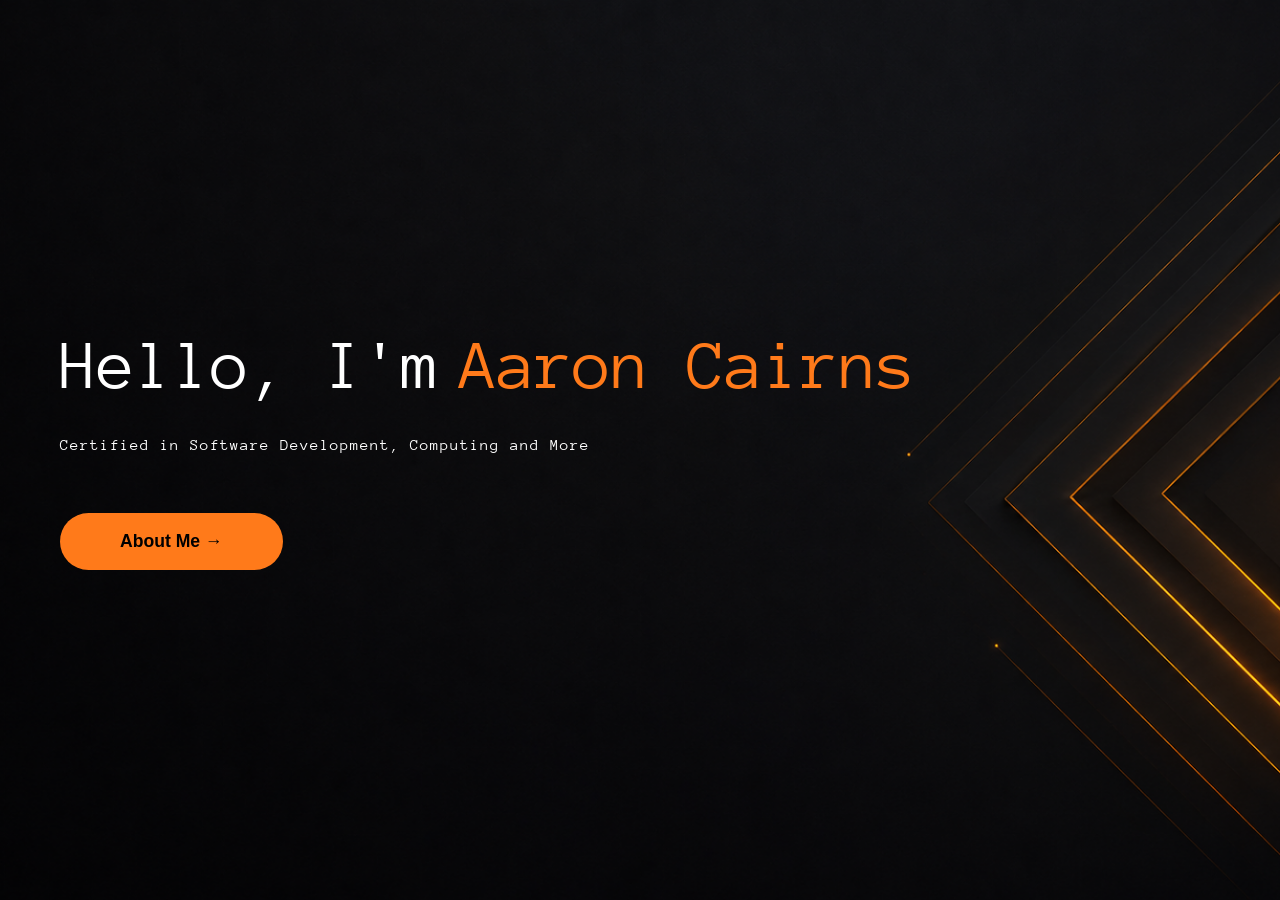
==== index.html @ f29421a5 "Update index.html" ====
<!DOCTYPE html>
<html lang="en">
<head>
    <meta charset="UTF-8">
    <meta name="viewport" content="width=device-width, initial-scale=1.0">
    <title>Aaron Cairns</title>

    <link rel="stylesheet" href="/Styles/global.css">
    <link rel="stylesheet" href="/Styles/index.css">

    <link rel="preconnect" href="https://fonts.googleapis.com">
    <link rel="preconnect" href="https://fonts.gstatic.com" crossorigin>
    <link rel="stylesheet" href="https://fonts.googleapis.com/css2?family=Anonymous+Pro:wght@400&display=swap">
</head>
<body>

<section class="hero">
    <div class="hero-content">

        <h1 class="title">
            <span class="white-text">Hello, I'm</span>
            <span class="orange-text">Aaron Cairns</span>
        </h1>

        <p class="subtitle">
            Certified in Software Development, Computing and More
        </p>

        <a href="/Pages/about.html" class="btn">About Me →</a>

    </div>
</section>

<script src="/js/index.js"></script>
</body>
</html>
---- Styles/global.css ----
*{
    margin:0;
    padding:0;
    box-sizing:border-box;
}

:root{
    --primary:#ff7a1a;
    --primary-hover:#ff9345;
    --white:#ffffff;
    --dark:#000000;
}

html{
    scroll-behavior:smooth;
}

body{
    font-family:'Anonymous Pro', monospace;
    background:#000;
    color:#fff;
    overflow-x:hidden;
}

.outline-btn{
    width:300px;
    height:60px;
    display:flex;
    justify-content:center;
    align-items:center;
    text-decoration:none;
    font-family:'Anonymous Pro', monospace;
    font-size:2rem;
    font-weight:700;
    color:white;
    border:3px solid var(--primary);
    border-radius:999px;
    background:transparent;
    transition:.3s ease;
}

.outline-btn:hover{
    background:var(--primary);
    color:black;
    box-shadow:
        0 0 15px rgba(255,122,26,.4),
        0 0 30px rgba(255,122,26,.2);
    transform:translateY(-3px);
}

@keyframes bgZoomOut{
    from{
        transform:scale(1.15);
    }

    to{
        transform:scale(1);
    }
}

@keyframes slideInLeft{
    from{
        opacity:0;
        transform:translateX(-80px);
        filter:blur(10px);
    }

    to{
        opacity:1;
        transform:translateX(0);
        filter:blur(0);
    }
}

@keyframes fadeUp{
    from{
        opacity:0;
        transform:translateY(30px);
        filter:blur(8px);
    }

    to{
        opacity:1;
        transform:translateY(0);
        filter:blur(0);
    }
}

@keyframes revealLetter{
    0%{
        opacity:0;
        transform:translateY(40px);
        filter:blur(10px);
    }

    60%{
        opacity:1;
        transform:translateY(-4px);
        filter:blur(0);
    }

    100%{
        opacity:1;
        transform:translateY(0);
        filter:blur(0);
    }
}
---- Styles/index.css ----
.hero{
    width:100%;
    height:100vh;
    position:relative;
    overflow:hidden;
    display:flex;
    align-items:center;
    padding-left:60px;
}

.hero::before{
    content:"";
    position:absolute;
    inset:0;
    background-image:url("../Assets/images/index.png");
    background-size:cover;
    background-position:center;
    background-repeat:no-repeat;
    transform:scale(1.15);
    animation:bgZoomOut 2.5s ease forwards;
    z-index:-1;
}

.hero-content{
    position:relative;
    z-index:2;
    width:max-content;
}

.title{
    display:flex;
    align-items:center;
    gap:20px;
    white-space:nowrap;
    font-size:clamp(70px,5vw,90px);
    line-height:1;
    font-weight:400;
    margin-bottom:35px;
}

.white-text{
    color:white;
    opacity:0;
    animation:slideInLeft 1s ease forwards;
}

.orange-text{
    color:var(--primary);
    white-space:nowrap;
}

.orange-text span{
    display:inline-block;
}

.subtitle{
    font-size:clamp(16px,1.2vw,24px);
    letter-spacing:1px;
    margin-bottom:60px;
    opacity:0;
    animation:fadeUp .8s ease forwards;
    animation-delay:1.2s;
}

.btn{
    display:inline-block;
    padding:18px 60px;
    border-radius:999px;
    background:var(--primary);
    color:#000;
    text-decoration:none;
    font-family:Arial, sans-serif;
    font-weight:700;
    font-size:1.1rem;
    opacity:0;
    animation:fadeUp .8s ease forwards;
    animation-delay:1.6s;
    transition:.3s ease;
}

.btn:hover{
    background:var(--primary-hover);
    transform:translateY(-4px);
    box-shadow:
        0 0 15px rgba(255,122,26,.4),
        0 0 30px rgba(255,122,26,.2);
}

@media(max-width:768px){
    .hero{
        padding:30px;
    }

    .title{
        flex-direction:column;
        align-items:flex-start;
        gap:10px;
        font-size:55px;
    }

    .subtitle{
        font-size:18px;
    }

    .btn{
        padding:15px 45px;
    }
}
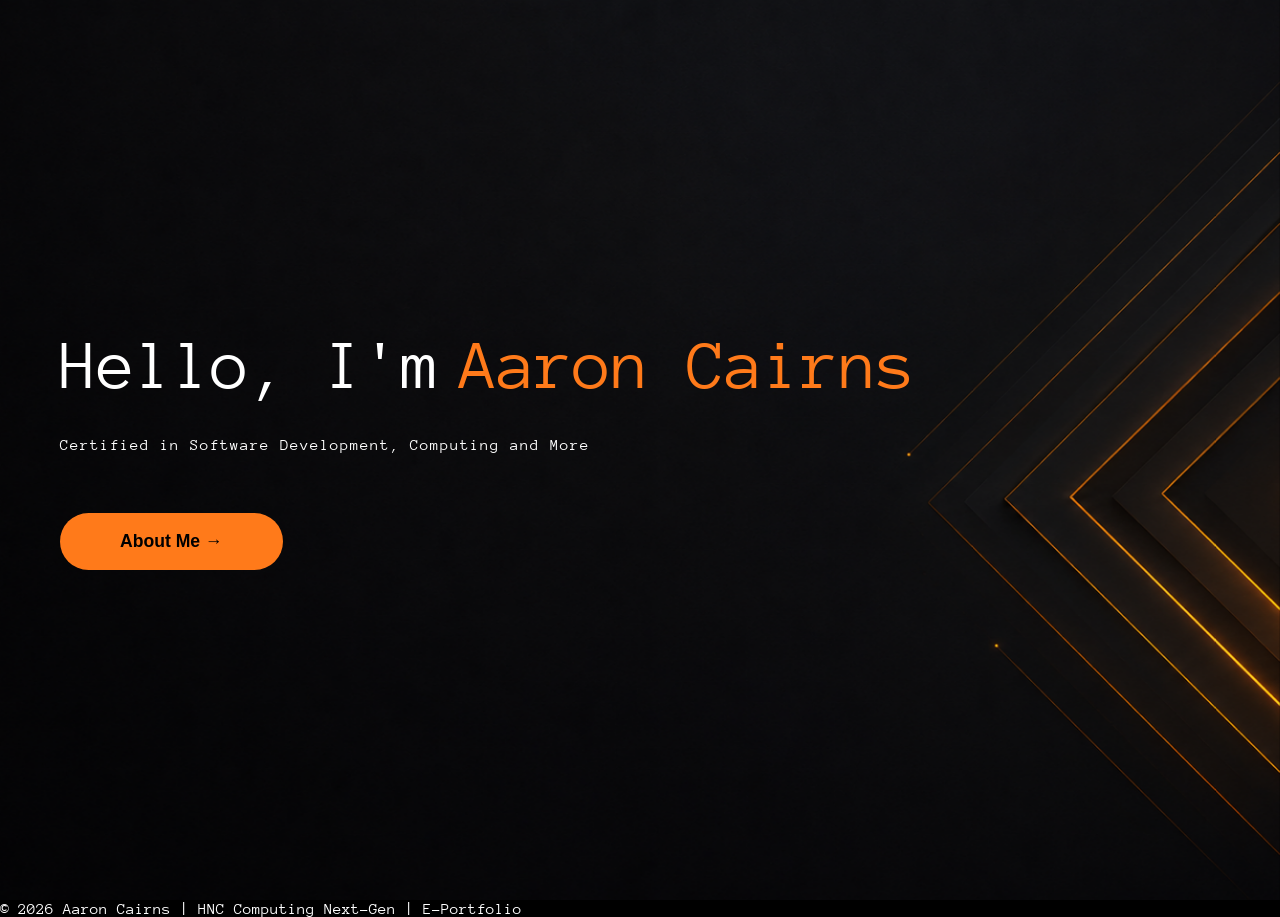
==== commit 4e54f980: "Update index.html" ====
--- a/index.html
+++ b/index.html
@@ -5,8 +5,8 @@
     <meta name="viewport" content="width=device-width, initial-scale=1.0">
     <title>Aaron Cairns</title>
 
-    <link rel="stylesheet" href="/Styles/global.css">
-    <link rel="stylesheet" href="/Styles/index.css">
+    <link rel="stylesheet" href="Styles/global.css">
+    <link rel="stylesheet" href="Styles/index.css">
 
     <link rel="preconnect" href="https://fonts.googleapis.com">
     <link rel="preconnect" href="https://fonts.gstatic.com" crossorigin>
@@ -26,11 +26,15 @@
             Certified in Software Development, Computing and More
         </p>
 
-        <a href="/Pages/about.html" class="btn">About Me →</a>
+        <a href="Pages/about.html" class="btn">About Me →</a>
 
     </div>
 </section>
 
-<script src="/js/index.js"></script>
+<footer class="footer">
+ <p>© 2026 Aaron Cairns | HNC Computing Next-Gen | E-Portfolio</p>
+</footer>
+
+<script src="js/index.js"></script>
 </body>
 </html>
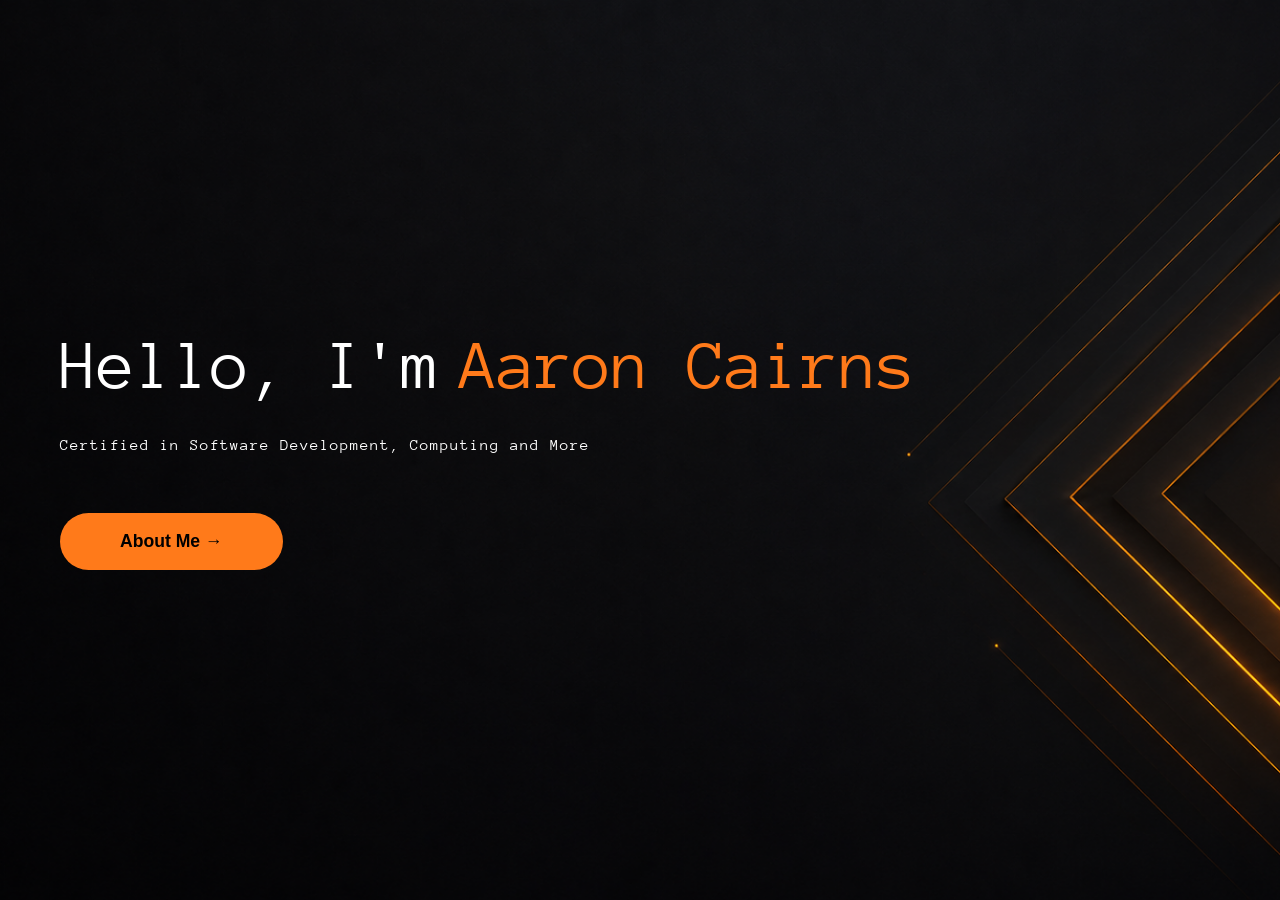
==== commit 04fed593: "Update index.html" ====
--- a/index.html
+++ b/index.html
@@ -31,10 +31,6 @@
     </div>
 </section>
 
-<footer class="footer">
- <p>© 2026 Aaron Cairns | HNC Computing Next-Gen | E-Portfolio</p>
-</footer>
-
 <script src="js/index.js"></script>
 </body>
 </html>
--- a/Styles/global.css
+++ b/Styles/global.css
@@ -104,4 +104,42 @@
         transform:translateY(0);
         filter:blur(0);
     }
-}+}
+
+.footer{
+    position:fixed;
+    left:0;
+    bottom:0;
+
+    width:100%;
+    height:42px;
+
+    display:flex;
+    justify-content:center;
+    align-items:center;
+
+    background:rgba(0,0,0,.75);
+    border-top:1px solid rgba(255,122,26,.35);
+    backdrop-filter:blur(10px);
+
+    color:rgba(255,255,255,.7);
+    font-size:.8rem;
+    letter-spacing:1px;
+
+    box-shadow:0 -8px 25px rgba(255,122,26,.08);
+
+    z-index:9999;
+}
+
+.footer p{
+    margin:0;
+}
+
+@media(max-width:700px){
+    .footer{
+        height:38px;
+        font-size:.6rem;
+        padding:0 10px;
+        text-align:center;
+    }
+}
--- a/Styles/index.css
+++ b/Styles/index.css
@@ -1,6 +1,6 @@
 .hero{
     width:100%;
-    height:100vh;
+    min-height:100vh;
     position:relative;
     overflow:hidden;
     display:flex;
@@ -105,4 +105,4 @@
     .btn{
         padding:15px 45px;
     }
-}+}
